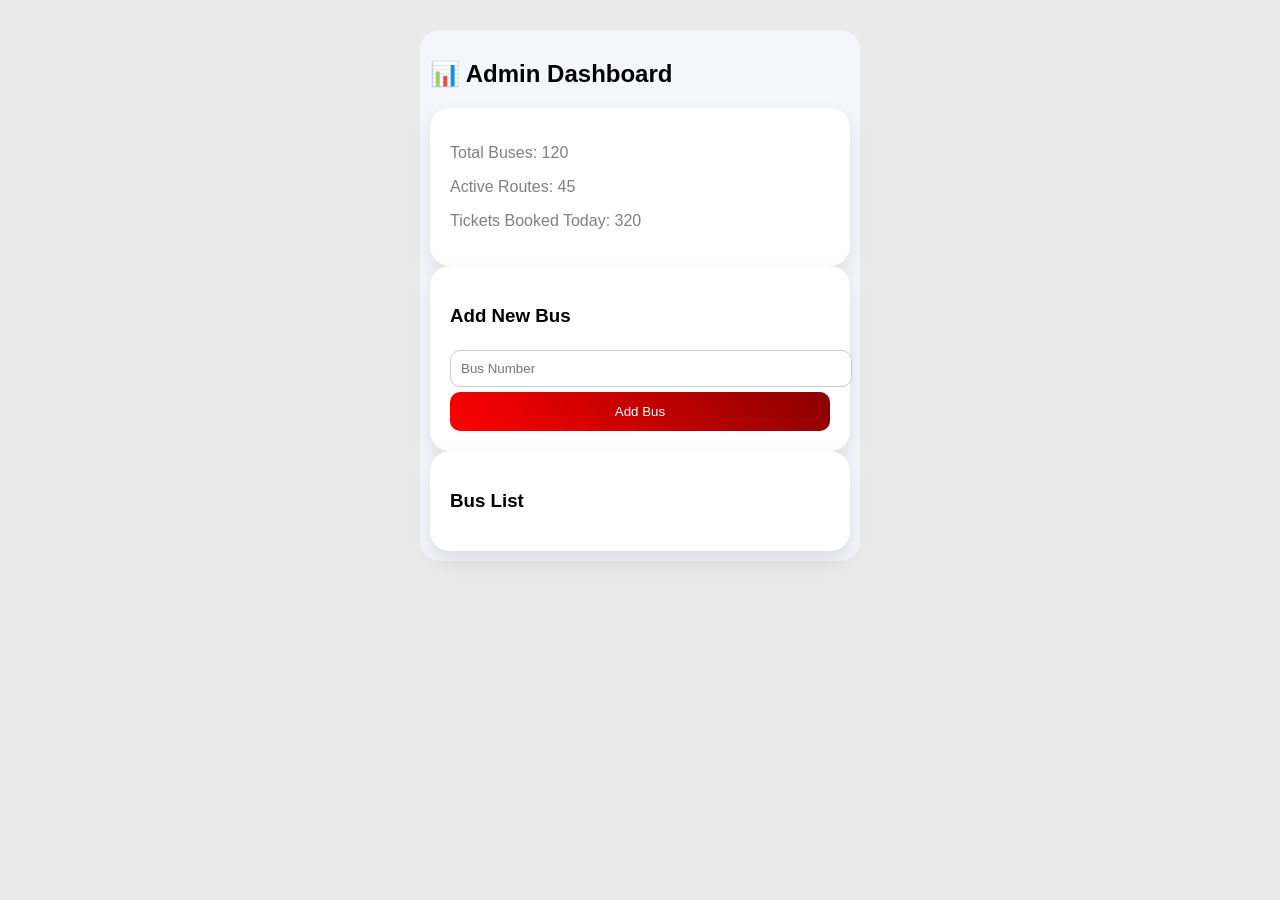
==== admin.html @ 342bdc63 "Create admin.html" ====
<!DOCTYPE html>
<html>
<head>
<title>Admin Dashboard</title>
<link rel="stylesheet" href="style.css">
</head>

<body>

<div class="container">

<h2>📊 Admin Dashboard</h2>

<div class="card">
  <p>Total Buses: 120</p>
  <p>Active Routes: 45</p>
  <p>Tickets Booked Today: 320</p>
</div>

<div class="card">
  <h3>Add New Bus</h3>
  <input id="busNo" placeholder="Bus Number">
  <button class="btn" onclick="addBus()">Add Bus</button>
</div>

<div class="card">
  <h3>Bus List</h3>
  <ul id="busList"></ul>
</div>

</div>

<script src="admin.js"></script>

</body>
</html>
---- style.css ----
body {
  margin: 0;
  font-family: Arial;
  background: #f5f6fa;
  display: flex;
  justify-content: center;
}

/* MOBILE CONTAINER */
.container {
  width: 100%;
  max-width: 420px;
  padding: 10px;
}

/* HEADER */
.header {
  display: flex;
  justify-content: space-between;
  align-items: center;
}

.logo {
  display: flex;
  align-items: center;
  gap: 8px;
  font-weight: bold;
}

.logo img {
  width: 30px;
}

/* LANGUAGE */
.lang-toggle button {
  border: none;
  padding: 5px 10px;
  margin: 2px;
  border-radius: 20px;
  background: #eee;
}

.lang-toggle .active {
  background: red;
  color: white;
}

/* HERO */
.bus-img {
  width: 100%;
  max-width: 220px;
  display: block;
  margin: 20px auto;
}

h1 {
  font-size: 22px;
}

p {
  color: gray;
}

/* CARD */
.card {
  background: white;
  padding: 20px;
  border-radius: 20px;
  box-shadow: 0 10px 20px rgba(0,0,0,0.1);
}

/* TABS */
.tabs {
  display: flex;
}

.tab {
  flex: 1;
  padding: 10px;
  border: none;
  background: #eee;
  border-radius: 20px;
}

.tab.active {
  background: red;
  color: white;
}

/* INPUT */
.input-box {
  display: flex;
  border: 1px solid #ccc;
  border-radius: 10px;
  padding: 10px;
  margin: 10px 0;
}

.input-box input {
  border: none;
  outline: none;
  flex: 1;
}

/* BUTTON */
.btn {
  width: 100%;
  padding: 12px;
  background: linear-gradient(45deg, red, darkred);
  color: white;
  border: none;
  border-radius: 10px;
}

.outline-btn {
  border: 2px solid red;
  color: red;
  background: transparent;
  padding: 10px;
  width: 100%;
  border-radius: 10px;
}

/* TAB */
.tab-content {
  display: none;
}

.tab-content.active {
  display: block;
}

footer {
  margin-top: 20px;
  font-size: 12px;
  color: gray;
}

/* DESKTOP FIX */
@media (min-width: 768px) {
  body {
    background: #eaeaea;
  }

  .container {
    margin-top: 30px;
    border-radius: 20px;
    background: #f5f6fa;
  }
}
.otp-input {
  width: 100%;
  padding: 12px;
  margin: 10px 0;
  border-radius: 10px;
  border: 1px solid #ccc;
}

#timerText {
  font-size: 12px;
  color: gray;
  margin: 5px 0;
}

button:disabled {
  opacity: 0.5;
}
.popup {
  position: fixed;
  bottom: 20px;
  left: 50%;
  transform: translateX(-50%);
  background: #333;
  color: white;
  padding: 12px 20px;
  border-radius: 10px;
  opacity: 0;
  transition: 0.4s;
  z-index: 999;
}

.popup.show {
  opacity: 1;
  bottom: 40px;
}

.popup {
  position: fixed;
  bottom: 20px;
  left: 50%;
  transform: translateX(-50%);
  background: black;
  color: white;
  padding: 10px 20px;
  border-radius: 10px;
  opacity: 0;
  transition: 0.3s;
}

.popup.show {
  opacity: 1;
}

.otp-input {
  width: 100%;
  padding: 10px;
  margin: 10px 0;
  border-radius: 10px;
  border: 1px solid #ccc;
}
/* HOME HEADER */
.home-header {
  display: flex;
  justify-content: space-between;
  align-items: center;
}

.home-header h2 {
  margin: 0;
}

/* GRID */
.grid {
  display: grid;
  grid-template-columns: 1fr 1fr;
  gap: 10px;
  margin-top: 15px;
}

/* FEATURE CARD */
.feature-card {
  background: white;
  padding: 15px;
  border-radius: 15px;
  box-shadow: 0 5px 10px rgba(0,0,0,0.1);
  cursor: pointer;
}

.feature-card:hover {
  transform: scale(1.03);
}

/* FOOD BANNER */
.food-banner {
  background: #fff3e0;
  padding: 15px;
  border-radius: 15px;
  margin-top: 15px;
}

/* NAVBAR */
.navbar {
  position: fixed;
  bottom: 0;
  left: 50%;
  transform: translateX(-50%);
  width: 100%;
  max-width: 420px;
  display: flex;
  justify-content: space-around;
  background: white;
  padding: 10px 0;
  border-radius: 20px 20px 0 0;
  box-shadow: 0 -5px 10px rgba(0,0,0,0.1);
}

.navbar div {
  text-align: center;
  font-size: 12px;
  cursor: pointer;
}

.navbar .active {
  color: red;
  font-weight: bold;
}
input {
  width: 100%;
  padding: 10px;
  margin: 5px 0;
  border-radius: 10px;
  border: 1px solid #ccc;
}

.bus-card {
  background: white;
  padding: 10px;
  margin: 10px 0;
  border-radius: 10px;
  box-shadow: 0 5px 10px rgba(0,0,0,0.1);
}
.search-card {
  text-align: left;
}

.search-row {
  display: flex;
  align-items: center;
  border: 1px solid #ddd;
  padding: 10px;
  border-radius: 10px;
  margin: 8px 0;
}

.search-row input {
  border: none;
  outline: none;
  flex: 1;
  margin-left: 10px;
}

.feature-card img {
  width: 50px;
  margin-bottom: 10px;
}

/* BUS CARD */
.bus-card {
  background: white;
  padding: 15px;
  margin: 10px 0;
  border-radius: 15px;
  box-shadow: 0 5px 10px rgba(0,0,0,0.1);
  text-align: left;
}
/* SEAT GRID */
.seat-grid {
  display: grid;
  grid-template-columns: repeat(4, 1fr);
  gap: 10px;
  margin: 20px 0;
}

/* SEATS */
.seat {
  padding: 15px;
  background: #4caf50;
  color: white;
  text-align: center;
  border-radius: 8px;
  cursor: pointer;
}

.seat.booked {
  background: red;
  cursor: not-allowed;
}

.seat.selected {
  background: blue;
}
/* BUS BODY */
.bus {
  background: #f0f0f0;
  padding: 15px;
  border-radius: 20px;
}

/* DRIVER */
.driver {
  text-align: right;
  margin-bottom: 10px;
  font-size: 14px;
}

/* SEATS GRID */
.seats {
  display: grid;
  grid-template-columns: repeat(5, 1fr);
  gap: 10px;
}

/* AISLE */
.aisle {
  width: 10px;
}

/* SEAT */
.seat {
  background: #4caf50;
  color: white;
  padding: 12px;
  text-align: center;
  border-radius: 8px;
  cursor: pointer;
  font-size: 12px;
}

/* BOOKED */
.seat.booked {
  background: #e53935;
  cursor: not-allowed;
}

/* SELECTED */
.seat.selected {
  background: #1e88e5;
}
.seats {
  display: grid;
  grid-template-columns: repeat(5, 1fr); /* 2 + aisle + 2 */
  gap: 10px;
}

/* aisle */
.aisle {
  width: 20px;
}
.map {
  width: 100%;
  height: 200px;
  background: #ddd;
  border-radius: 15px;
  position: relative;
  overflow: hidden;
}

#bus {
  position: absolute;
  top: 50%;
  left: 0;
  transform: translateY(-50%);
  font-size: 30px;
}
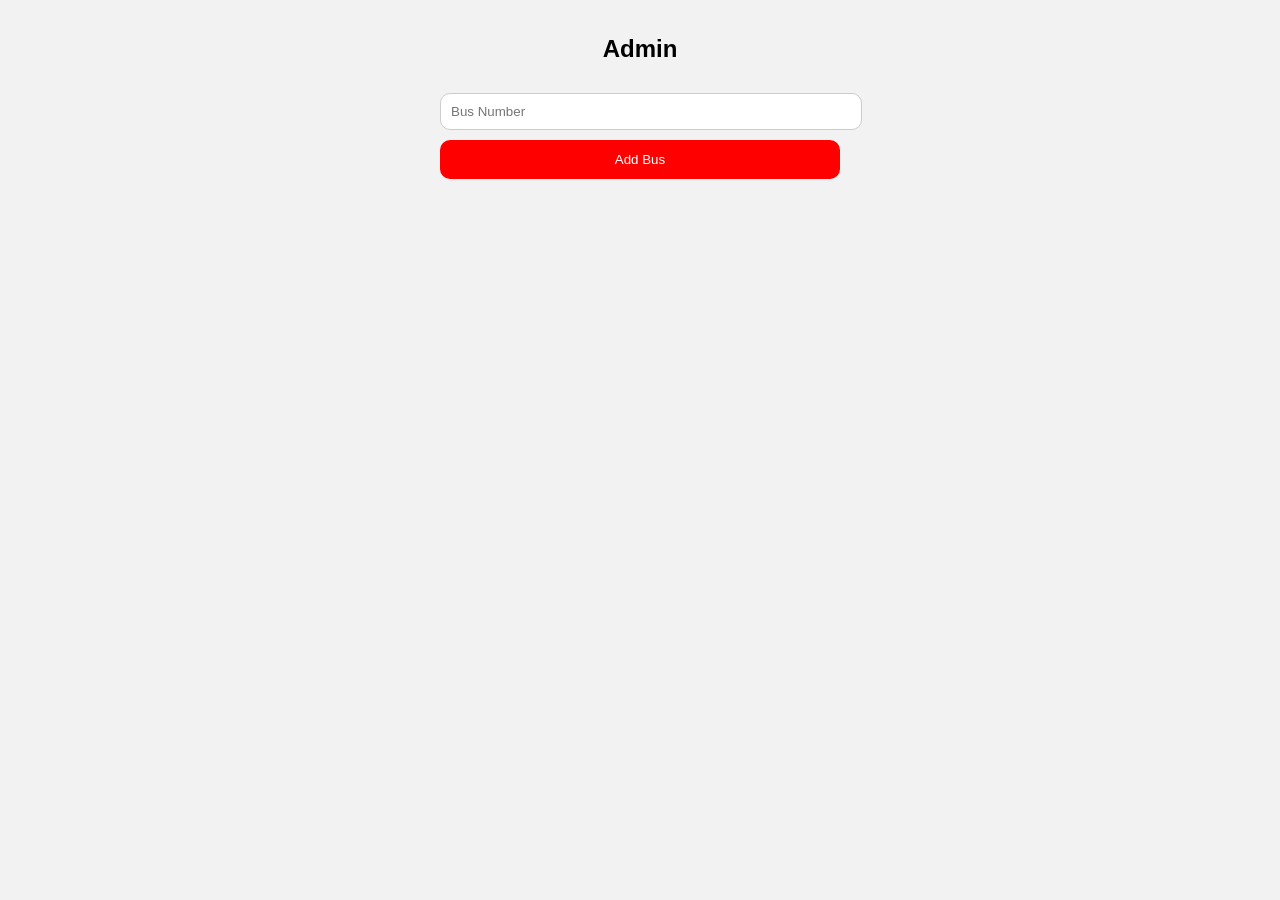
==== commit 527089ee: "Update admin.html" ====
--- a/admin.html
+++ b/admin.html
@@ -1,7 +1,7 @@
 <!DOCTYPE html>
 <html>
 <head>
-<title>Admin Dashboard</title>
+<title>Admin</title>
 <link rel="stylesheet" href="style.css">
 </head>
 
@@ -9,28 +9,23 @@
 
 <div class="container">
 
-<h2>📊 Admin Dashboard</h2>
+<h2>Admin</h2>
 
-<div class="card">
-  <p>Total Buses: 120</p>
-  <p>Active Routes: 45</p>
-  <p>Tickets Booked Today: 320</p>
-</div>
+<input id="busNo" placeholder="Bus Number">
+<button class="btn" onclick="add()">Add Bus</button>
 
-<div class="card">
-  <h3>Add New Bus</h3>
-  <input id="busNo" placeholder="Bus Number">
-  <button class="btn" onclick="addBus()">Add Bus</button>
-</div>
-
-<div class="card">
-  <h3>Bus List</h3>
-  <ul id="busList"></ul>
-</div>
+<ul id="list"></ul>
 
 </div>
 
-<script src="admin.js"></script>
+<script>
+function add(){
+  let v=document.getElementById("busNo").value;
+  let li=document.createElement("li");
+  li.innerText=v;
+  document.getElementById("list").appendChild(li);
+}
+</script>
 
 </body>
 </html>
--- a/style.css
+++ b/style.css
@@ -1,16 +1,13 @@
 body {
+  background: #f2f2f2;
+  font-family: Arial;
   margin: 0;
-  font-family: Arial;
-  background: #f5f6fa;
-  display: flex;
-  justify-content: center;
 }
 
-/* MOBILE CONTAINER */
 .container {
-  width: 100%;
-  max-width: 420px;
-  padding: 10px;
+  max-width: 400px;
+  margin: auto;
+  padding: 15px;
 }
 
 /* HEADER */
@@ -21,52 +18,45 @@
 }
 
 .logo {
-  display: flex;
-  align-items: center;
-  gap: 8px;
   font-weight: bold;
 }
 
-.logo img {
-  width: 30px;
-}
-
-/* LANGUAGE */
-.lang-toggle button {
+.lang button {
   border: none;
   padding: 5px 10px;
-  margin: 2px;
-  border-radius: 20px;
+  margin-left: 5px;
+  border-radius: 10px;
   background: #eee;
 }
 
-.lang-toggle .active {
+.lang .active {
   background: red;
   color: white;
 }
 
-/* HERO */
+/* IMAGE */
 .bus-img {
-  width: 100%;
-  max-width: 220px;
+  width: 200px;
   display: block;
   margin: 20px auto;
 }
 
-h1 {
-  font-size: 22px;
+/* TEXT */
+h2 {
+  text-align: center;
 }
 
-p {
+.sub {
+  text-align: center;
   color: gray;
 }
 
 /* CARD */
 .card {
   background: white;
-  padding: 20px;
-  border-radius: 20px;
-  box-shadow: 0 10px 20px rgba(0,0,0,0.1);
+  padding: 15px;
+  border-radius: 15px;
+  margin-top: 15px;
 }
 
 /* TABS */
@@ -79,7 +69,6 @@
   padding: 10px;
   border: none;
   background: #eee;
-  border-radius: 20px;
 }
 
 .tab.active {
@@ -88,337 +77,38 @@
 }
 
 /* INPUT */
-.input-box {
-  display: flex;
+input {
+  width: 100%;
+  padding: 10px;
+  margin-top: 10px;
+  border-radius: 10px;
   border: 1px solid #ccc;
-  border-radius: 10px;
-  padding: 10px;
-  margin: 10px 0;
-}
-
-.input-box input {
-  border: none;
-  outline: none;
-  flex: 1;
 }
 
 /* BUTTON */
 .btn {
   width: 100%;
   padding: 12px;
-  background: linear-gradient(45deg, red, darkred);
+  background: red;
   color: white;
   border: none;
+  margin-top: 10px;
   border-radius: 10px;
 }
 
-.outline-btn {
+/* OUTLINE */
+.outline {
+  width: 100%;
+  padding: 12px;
   border: 2px solid red;
+  background: none;
   color: red;
-  background: transparent;
-  padding: 10px;
-  width: 100%;
   border-radius: 10px;
+  margin-top: 10px;
 }
 
-/* TAB */
-.tab-content {
-  display: none;
+.small {
+  text-align: center;
+  margin-top: 10px;
 }
 
-.tab-content.active {
-  display: block;
-}
-
-footer {
-  margin-top: 20px;
-  font-size: 12px;
-  color: gray;
-}
-
-/* DESKTOP FIX */
-@media (min-width: 768px) {
-  body {
-    background: #eaeaea;
-  }
-
-  .container {
-    margin-top: 30px;
-    border-radius: 20px;
-    background: #f5f6fa;
-  }
-}
-.otp-input {
-  width: 100%;
-  padding: 12px;
-  margin: 10px 0;
-  border-radius: 10px;
-  border: 1px solid #ccc;
-}
-
-#timerText {
-  font-size: 12px;
-  color: gray;
-  margin: 5px 0;
-}
-
-button:disabled {
-  opacity: 0.5;
-}
-.popup {
-  position: fixed;
-  bottom: 20px;
-  left: 50%;
-  transform: translateX(-50%);
-  background: #333;
-  color: white;
-  padding: 12px 20px;
-  border-radius: 10px;
-  opacity: 0;
-  transition: 0.4s;
-  z-index: 999;
-}
-
-.popup.show {
-  opacity: 1;
-  bottom: 40px;
-}
-
-.popup {
-  position: fixed;
-  bottom: 20px;
-  left: 50%;
-  transform: translateX(-50%);
-  background: black;
-  color: white;
-  padding: 10px 20px;
-  border-radius: 10px;
-  opacity: 0;
-  transition: 0.3s;
-}
-
-.popup.show {
-  opacity: 1;
-}
-
-.otp-input {
-  width: 100%;
-  padding: 10px;
-  margin: 10px 0;
-  border-radius: 10px;
-  border: 1px solid #ccc;
-}
-/* HOME HEADER */
-.home-header {
-  display: flex;
-  justify-content: space-between;
-  align-items: center;
-}
-
-.home-header h2 {
-  margin: 0;
-}
-
-/* GRID */
-.grid {
-  display: grid;
-  grid-template-columns: 1fr 1fr;
-  gap: 10px;
-  margin-top: 15px;
-}
-
-/* FEATURE CARD */
-.feature-card {
-  background: white;
-  padding: 15px;
-  border-radius: 15px;
-  box-shadow: 0 5px 10px rgba(0,0,0,0.1);
-  cursor: pointer;
-}
-
-.feature-card:hover {
-  transform: scale(1.03);
-}
-
-/* FOOD BANNER */
-.food-banner {
-  background: #fff3e0;
-  padding: 15px;
-  border-radius: 15px;
-  margin-top: 15px;
-}
-
-/* NAVBAR */
-.navbar {
-  position: fixed;
-  bottom: 0;
-  left: 50%;
-  transform: translateX(-50%);
-  width: 100%;
-  max-width: 420px;
-  display: flex;
-  justify-content: space-around;
-  background: white;
-  padding: 10px 0;
-  border-radius: 20px 20px 0 0;
-  box-shadow: 0 -5px 10px rgba(0,0,0,0.1);
-}
-
-.navbar div {
-  text-align: center;
-  font-size: 12px;
-  cursor: pointer;
-}
-
-.navbar .active {
-  color: red;
-  font-weight: bold;
-}
-input {
-  width: 100%;
-  padding: 10px;
-  margin: 5px 0;
-  border-radius: 10px;
-  border: 1px solid #ccc;
-}
-
-.bus-card {
-  background: white;
-  padding: 10px;
-  margin: 10px 0;
-  border-radius: 10px;
-  box-shadow: 0 5px 10px rgba(0,0,0,0.1);
-}
-.search-card {
-  text-align: left;
-}
-
-.search-row {
-  display: flex;
-  align-items: center;
-  border: 1px solid #ddd;
-  padding: 10px;
-  border-radius: 10px;
-  margin: 8px 0;
-}
-
-.search-row input {
-  border: none;
-  outline: none;
-  flex: 1;
-  margin-left: 10px;
-}
-
-.feature-card img {
-  width: 50px;
-  margin-bottom: 10px;
-}
-
-/* BUS CARD */
-.bus-card {
-  background: white;
-  padding: 15px;
-  margin: 10px 0;
-  border-radius: 15px;
-  box-shadow: 0 5px 10px rgba(0,0,0,0.1);
-  text-align: left;
-}
-/* SEAT GRID */
-.seat-grid {
-  display: grid;
-  grid-template-columns: repeat(4, 1fr);
-  gap: 10px;
-  margin: 20px 0;
-}
-
-/* SEATS */
-.seat {
-  padding: 15px;
-  background: #4caf50;
-  color: white;
-  text-align: center;
-  border-radius: 8px;
-  cursor: pointer;
-}
-
-.seat.booked {
-  background: red;
-  cursor: not-allowed;
-}
-
-.seat.selected {
-  background: blue;
-}
-/* BUS BODY */
-.bus {
-  background: #f0f0f0;
-  padding: 15px;
-  border-radius: 20px;
-}
-
-/* DRIVER */
-.driver {
-  text-align: right;
-  margin-bottom: 10px;
-  font-size: 14px;
-}
-
-/* SEATS GRID */
-.seats {
-  display: grid;
-  grid-template-columns: repeat(5, 1fr);
-  gap: 10px;
-}
-
-/* AISLE */
-.aisle {
-  width: 10px;
-}
-
-/* SEAT */
-.seat {
-  background: #4caf50;
-  color: white;
-  padding: 12px;
-  text-align: center;
-  border-radius: 8px;
-  cursor: pointer;
-  font-size: 12px;
-}
-
-/* BOOKED */
-.seat.booked {
-  background: #e53935;
-  cursor: not-allowed;
-}
-
-/* SELECTED */
-.seat.selected {
-  background: #1e88e5;
-}
-.seats {
-  display: grid;
-  grid-template-columns: repeat(5, 1fr); /* 2 + aisle + 2 */
-  gap: 10px;
-}
-
-/* aisle */
-.aisle {
-  width: 20px;
-}
-.map {
-  width: 100%;
-  height: 200px;
-  background: #ddd;
-  border-radius: 15px;
-  position: relative;
-  overflow: hidden;
-}
-
-#bus {
-  position: absolute;
-  top: 50%;
-  left: 0;
-  transform: translateY(-50%);
-  font-size: 30px;
-}
